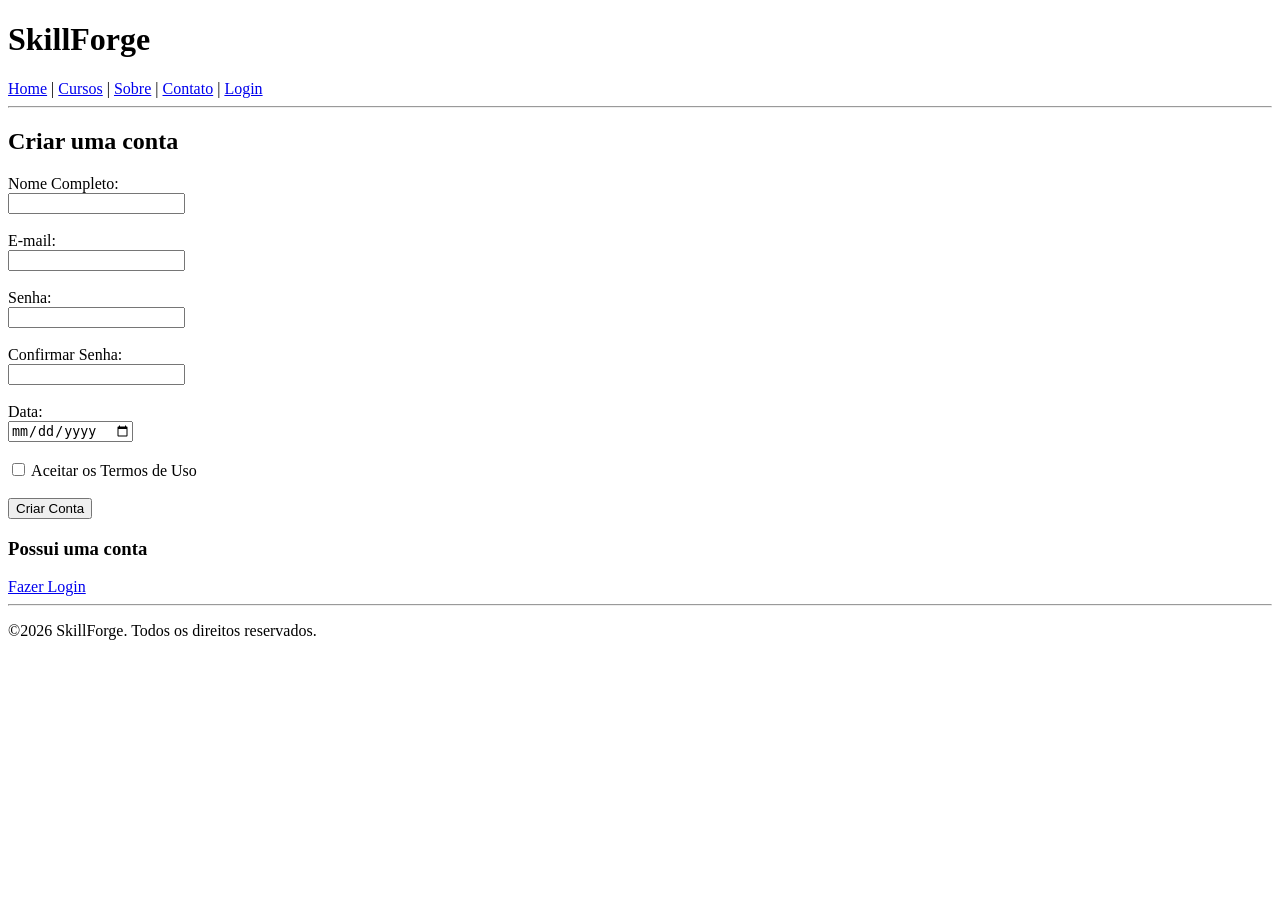
==== html/cadastro.html @ a9038300 "Criando as Paginas de Login e Cadastro" ====
<!DOCTYPE html>
<html lang="pt-br">
<head>
    <meta charset="UTF-8">
    <meta name="viewport" content="width=device-width, initial-scale=1.0">
    <title>Cadastro</title>
</head>
<body>
     
    <header>

        <h1> SkillForge</h1>
        
        <nav>   
        <a href="index.html">Home</a> |
        <a href="cursos.html">Cursos</a> |
        <a href="sobre.html">Sobre</a> |
        <a href="contato.html">Contato</a> |
        <a href="login.html">Login</a>

        </nav>
        </header>

        <hr>

        <main>
            <h2>Criar uma conta</h2>
            <form >
                <label for="nome">Nome Completo:</label><br>
                <input type="text" id="nome" name="nome" placeholder="" required><br><br>
                <label for="email">E-mail:</label><br>
                <input type="email" id="email" name="email" placeholder="" required><br><br>
                <label for="senha">Senha:</label><br>
                <input type="password" id="senha" name="senha" placeholder=" " required><br><br>
                <label for="confirma-senha">Confirmar Senha:</label><br>
                <input type="password" id="confirma-senha" name="confirma-senha" placeholder="" required><br><br>
                <label for="data">Data:</label><br>
                <input type="date" id="data" name="data" required><br><br>
                <label >
                <input type="checkbox" required>
                Aceitar os Termos de Uso
                </label><br><br>

                <input type="submit" value="Criar Conta"><br>
            </form>

        </main>

        <article>
                <h3>Possui uma conta</h3>
            
            <a href="login.html">Fazer Login</a>
        </article>

        <hr>

    <footer>
        <p>©2026 SkillForge. Todos os direitos reservados.</p>
    </footer>

    
</body>
</html>
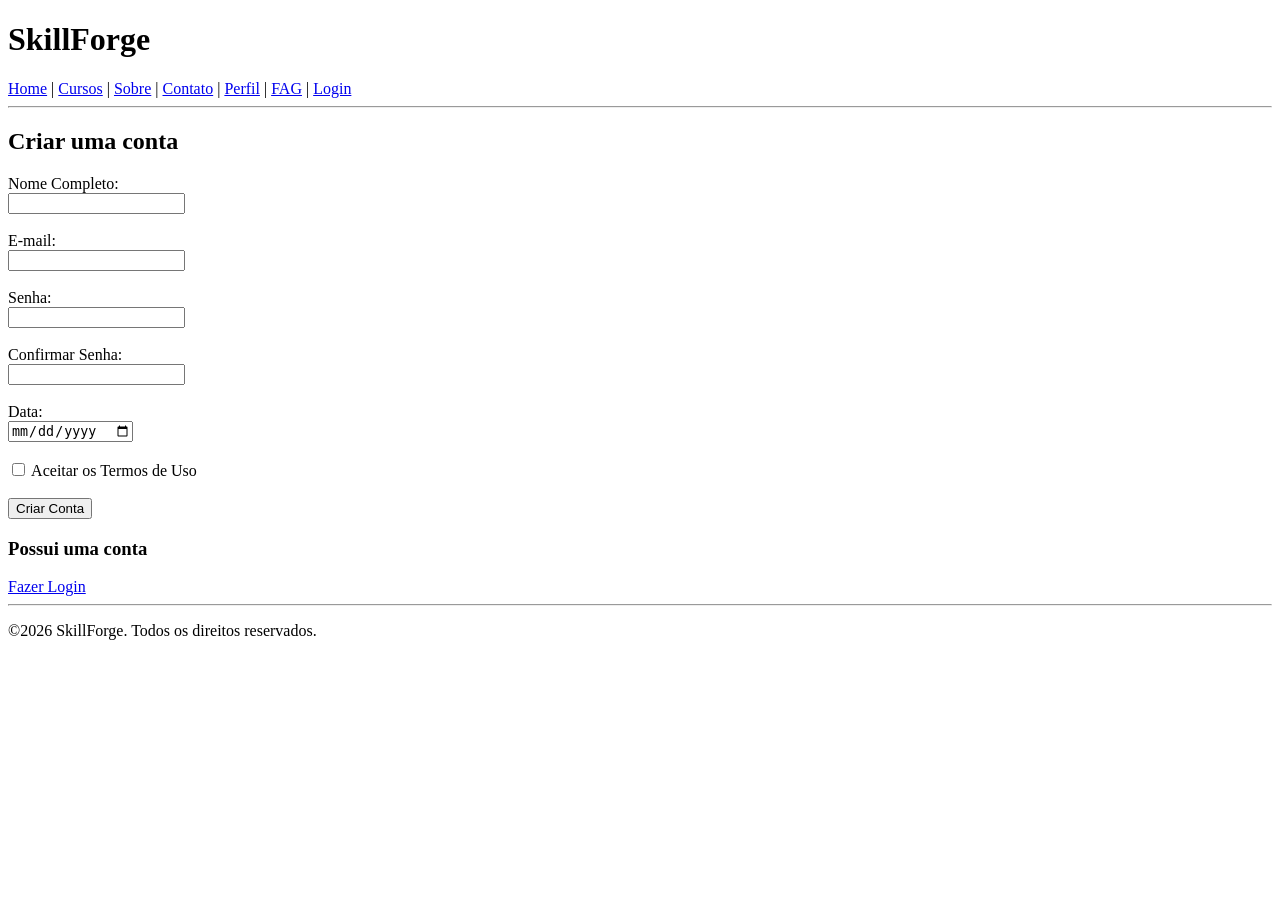
==== commit 143aca07: "Atualização no header" ====
--- a/html/cadastro.html
+++ b/html/cadastro.html
@@ -12,10 +12,12 @@
         <h1> SkillForge</h1>
         
         <nav>   
-        <a href="index.html">Home</a> |
+         <a href="index.html">Home</a> |
         <a href="cursos.html">Cursos</a> |
         <a href="sobre.html">Sobre</a> |
         <a href="contato.html">Contato</a> |
+        <a href="perfil.html">Perfil</a> |
+        <a href="faq.html">FAG</a> |
         <a href="login.html">Login</a>
 
         </nav>
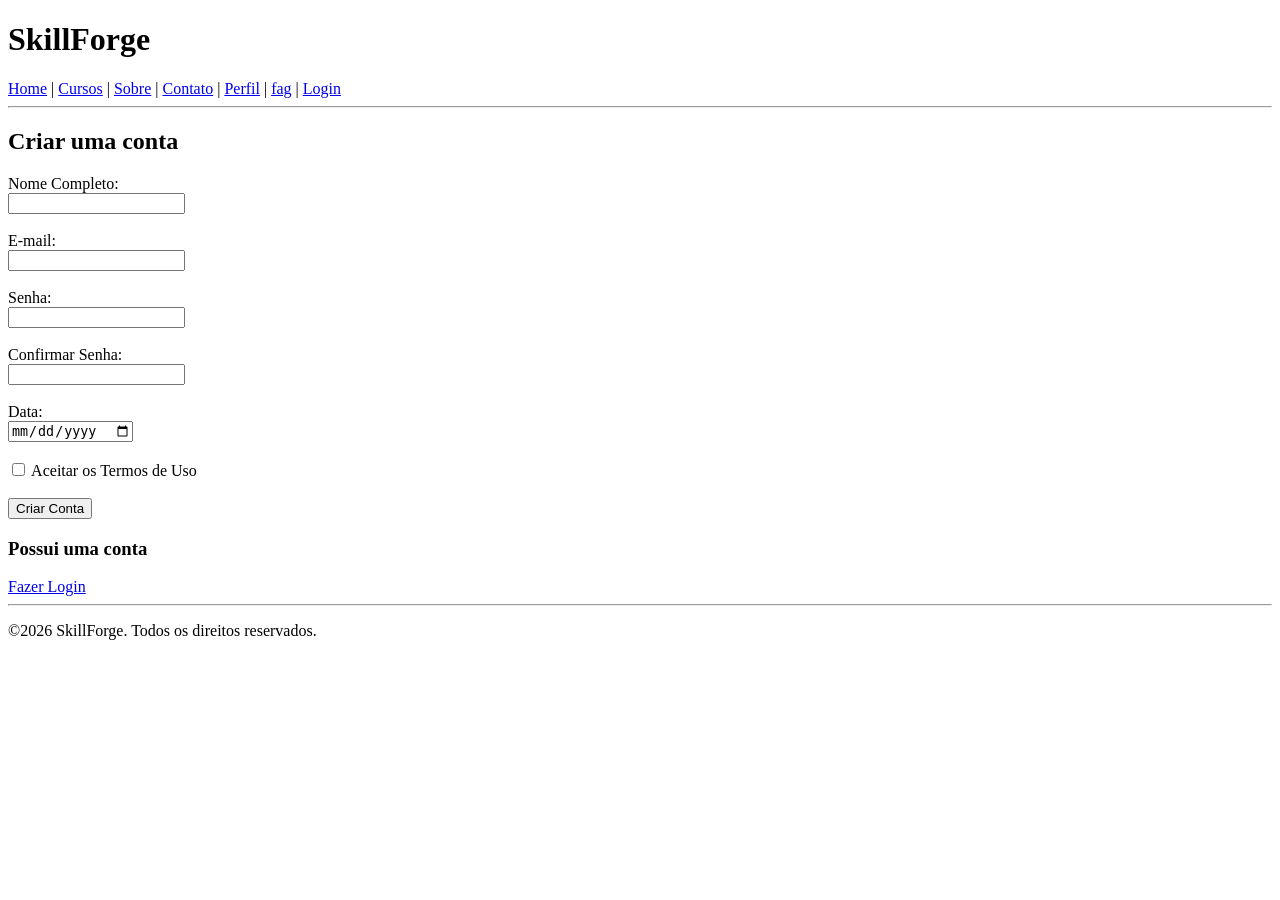
==== commit 8cd7fab9: "Update cadastro.html" ====
--- a/html/cadastro.html
+++ b/html/cadastro.html
@@ -17,7 +17,7 @@
         <a href="sobre.html">Sobre</a> |
         <a href="contato.html">Contato</a> |
         <a href="perfil.html">Perfil</a> |
-        <a href="faq.html">FAG</a> |
+        <a href="fag.html">fag</a> |
         <a href="login.html">Login</a>
 
         </nav>
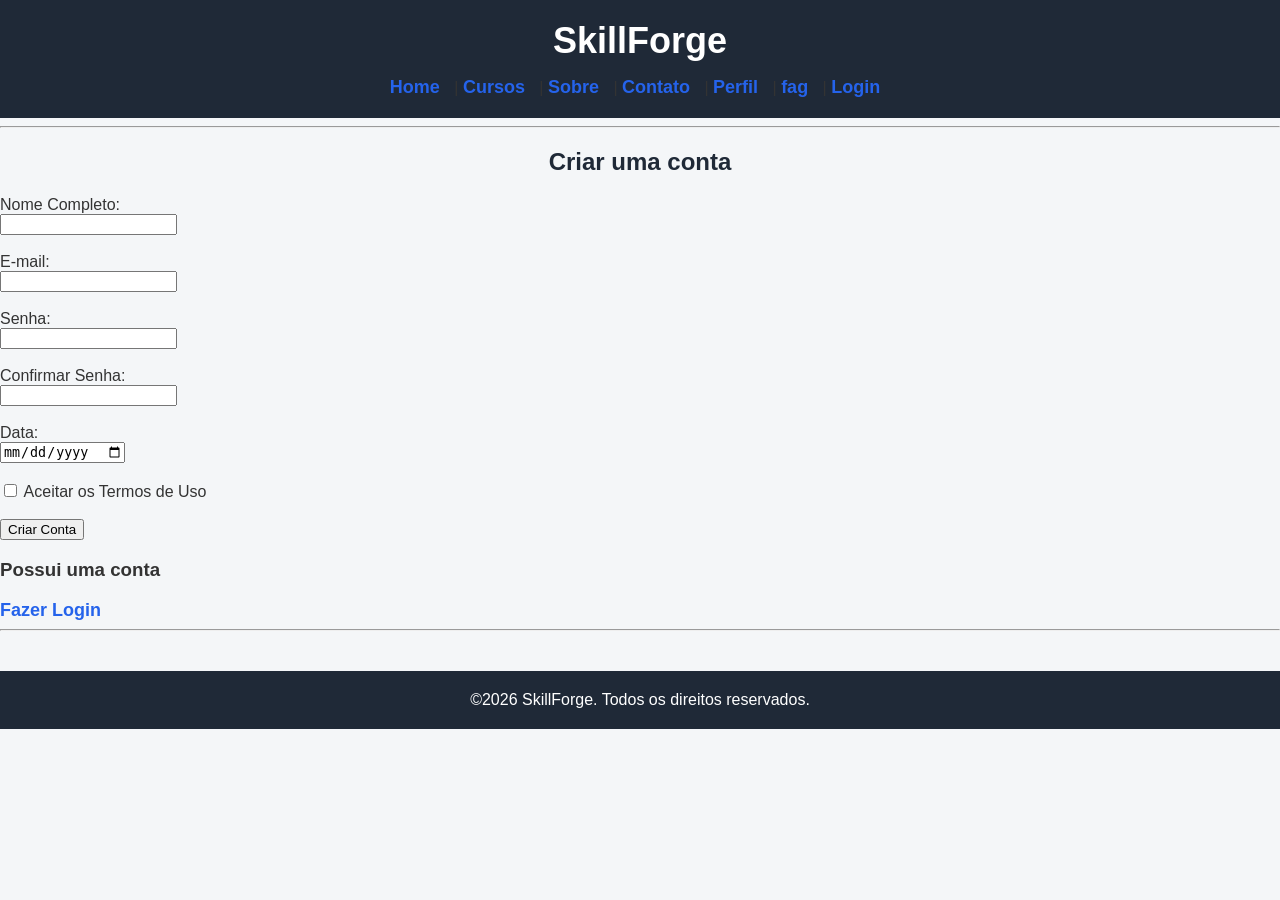
==== commit e054e70b: "Criação do curso e de cursos" ====
--- a/html/cadastro.html
+++ b/html/cadastro.html
@@ -4,6 +4,7 @@
     <meta charset="UTF-8">
     <meta name="viewport" content="width=device-width, initial-scale=1.0">
     <title>Cadastro</title>
+    <link rel="stylesheet" href="/CSS/style.css">
 </head>
 <body>
      
--- a/CSS/style.css
+++ b/CSS/style.css
@@ -0,0 +1,413 @@
+body{
+    margin: 0;
+    background-color: #f4f6f8;
+    font-family: Arial, Helvetica, sans-serif;
+    font-size: 16px;
+    color: #333;
+}
+
+h1 {
+    color:white;
+    text-align: center;
+    font-size:36px ;
+    margin: 0 0 15px 0;
+
+}
+
+h2{
+    text-align: center;
+    color: #1f2937;
+}
+
+a{
+    color: #2563eb;
+    text-decoration: none;
+    font-size: 18px;
+    font-weight: bold;
+    margin-right: 10px;
+    transition: 0.3s;
+ 
+
+
+}
+
+ul{
+    list-style: none;
+    text-align: center;
+    font-size: 18px;
+
+}
+
+p{
+    text-align: center;
+    font-size: 16px;
+}
+a:hover{
+    color: #1d4ed8;
+    text-decoration: underline;
+}
+
+header{
+    background-color: #1f2937;
+    padding: 20px;
+    text-align: center;
+}
+
+footer{
+    background-color: #1f2937;
+    color: white;
+    text-align: center;
+    padding: 20px;
+    margin-top: 40px;
+}
+
+footer p {
+    margin: 0;
+}
+
+.destaque {
+    background-color: white;
+    width: 80%;
+    margin: 40px auto;
+    padding: 50px 30px;
+    border: 1px solid #ddd;
+    border-radius: 10px;
+    box-sizing: border-box;
+    box-shadow: 0 4px 10px rgba(0, 0, 0, 0.1);
+    text-align: center;
+}
+
+.destaque h2 {
+    font-size:25px;
+    margin-bottom: 15px;
+}
+
+.destaque p {
+    font-size: 18px;
+    margin-bottom: 25px;
+}
+
+.menu{
+   display: flex;
+    justify-content: center;
+   padding: 15px;
+   align-items: center;
+   height: 70px;
+   flex-direction: row;
+   gap: 10px;
+    
+}
+
+.menu a {
+    color: white;
+    display: inline-block;
+    padding: 10px 15px;
+    margin-right:10px;
+    transition: 0.3s;
+    border-radius: 6px;
+    text-decoration: none;
+    font-size: 16px;
+    font-weight: bold;
+
+}
+
+.menu a:hover {
+    background-color: #2563eb;
+    color: white;
+    
+    
+}
+
+.botao{
+    display:inline-block;
+    background-color: #2565eb;
+    color: white;
+    padding: 12px 25px;
+    margin-top: 15px;
+    border-radius: 6px;
+    font-size: 16px;
+    font-weight: bold;
+    text-decoration: none;
+    transition: 0.3s;
+
+}
+
+.botao:hover{
+    background-color: #1d4ed8;
+    color: white;
+    text-decoration: none;
+}
+
+.beneficios{
+    background-color: white;
+    width:60%;
+    margin: 30px auto;
+    padding: 40px 20px;
+    border-radius: 10px;
+    border: 1px solid #ddd;
+    box-sizing: border-box;
+    box-shadow: 0 4px  10px rgba(0, 0, 0, 0.1);
+    text-align: center;
+    
+
+   
+}
+
+.beneficios ul {
+    padding: 0;
+}
+
+.beneficios li {
+    margin: 15px 0 ;
+    font-size: 18px;
+}
+
+.lista-beneficio{
+    color: #2563eb;
+    background-color: #f4f6f8;
+    border: 2px solid #ddd;
+    padding: 10px 20px;
+    border-radius:6px ;
+    cursor: pointer;
+}
+
+.lista-beneficio:hover{
+    color: #ddd;
+    background-color: #2563eb;
+    transform: translateY(-3px);
+    box-shadow: 0 4px 12px rgba(37, 99, 235, 0.2);
+    
+
+}
+
+.sobre{
+    background-color: white;
+    width: 80%;
+    margin: 30px auto;
+    padding: 40px 20px;
+    border-radius: 10px;
+    border: 1px solid #ddd;
+    box-sizing: border-box;
+    box-shadow: 0 4px 10px rgba(0, 0, 0, 0.1);
+    text-align: center;
+
+}
+
+.depoimentos {
+    background-color: white;
+    width: 60%;
+    margin: 30px auto ;
+    padding: 40px 30px;
+    border: 1px solid #ddd;
+    border-radius: 10px;
+    box-sizing: border-box;
+    text-align: center;
+}
+.depoimentos p {
+    font-size: 18px;
+    font-style: italic;
+    line-height: 1.6;
+    color: #555;
+}
+
+
+
+/* ===== PÁGINA DE CURSOS ===== */
+
+.pagina-cursos {
+    width: 90%;
+    max-width: 1200px;
+    margin: 40px auto;
+}
+
+.pagina-cursos h2 {
+    font-size: 30px;
+    margin-bottom: 35px;
+}
+
+/* Organização dos cursos */
+
+.lista-cursos {
+    display: flex;
+    justify-content: center;
+    align-items: stretch;
+    flex-wrap: wrap;
+    gap: 25px;
+}
+
+/* Cards dos cursos */
+
+.card-curso {
+    background-color: white;
+    width: 45%;
+    padding: 25px;
+    border: 1px solid #ddd;
+    border-radius: 10px;
+    box-sizing: border-box;
+    box-shadow: 0 4px 10px rgba(0, 0, 0, 0.08);
+    text-align: center;
+    transition: 0.3s;
+}
+
+/* Efeito ao passar o mouse */
+
+.card-curso:hover {
+    transform: translateY(-5px);
+    box-shadow: 0 8px 18px rgba(0, 0, 0, 0.15);
+}
+
+/* Título dos cards */
+
+.card-curso h3 {
+    color: #2563eb;
+    font-size: 23px;
+    margin-bottom: 20px;
+}
+
+/* Imagens dos cursos */
+
+.card-curso img {
+    width: 100px;
+    height: 100px;
+    object-fit: contain;
+    margin-bottom: 15px;
+}
+
+/* Textos dos cards */
+
+.card-curso p {
+    font-size: 15px;
+    line-height: 1.5;
+    text-align: left;
+}
+
+/* Botões dos cursos */
+
+.card-curso .botao {
+    display: inline-block;
+    margin-top: 15px;
+}
+
+/* Adaptação para telas menores */
+
+@media (max-width: 700px) {
+
+    .card-curso {
+        width: 100%;
+    }
+
+    .pagina-cursos {
+        width: 95%;
+    }
+
+}
+
+/* ===== PÁGINA INDIVIDUAL DO CURSO ===== */
+
+.pagina-curso {
+    width: 90%;
+    max-width: 1100px;
+    margin: 40px auto;
+}
+
+/* Apresentação */
+
+.curso-destaque {
+    background-color: white;
+    padding: 45px 30px;
+    border-radius: 10px;
+    border: 1px solid #ddd;
+    box-shadow: 0 4px 10px rgba(0, 0, 0, 0.08);
+    text-align: center;
+    margin-bottom: 30px;
+}
+
+.curso-destaque h2 {
+    color: #2563eb;
+    font-size: 30px;
+}
+
+.curso-destaque p {
+    line-height: 1.7;
+    max-width: 750px;
+    margin: 20px auto;
+}
+
+/* Informações e objetivos */
+
+.informacoes-curso,
+.objetivos-curso,
+.conteudo-curso,
+.final-curso {
+    background-color: white;
+    padding: 30px;
+    margin-bottom: 30px;
+    border: 1px solid #ddd;
+    border-radius: 10px;
+    box-shadow: 0 4px 10px rgba(0, 0, 0, 0.08);
+}
+
+.informacoes-curso p {
+    text-align: left;
+    line-height: 1.8;
+}
+
+.objetivos-curso ul {
+    text-align: left;
+    line-height: 2;
+    list-style: disc;
+}
+
+/* Módulos e aulas */
+
+.aula {
+    background-color: #f4f6f8;
+    padding: 20px;
+    margin: 15px 0;
+    border-radius: 8px;
+    border-left: 4px solid #2563eb;
+}
+
+.aula h3 {
+    color: #2563eb;
+}
+
+.aula p {
+    text-align: left;
+    line-height: 1.6;
+}
+
+/* Final */
+
+.final-curso {
+    text-align: center;
+}
+
+.final-curso p {
+    line-height: 1.7;
+}
+
+/* Responsividade */
+
+@media (max-width: 700px) {
+
+    .pagina-curso {
+        width: 95%;
+    }
+
+    .curso-destaque {
+        padding: 30px 15px;
+    }
+
+    .informacoes-curso,
+    .objetivos-curso,
+    .conteudo-curso,
+    .final-curso {
+        padding: 20px;
+    }
+
+}
+
+
+
+
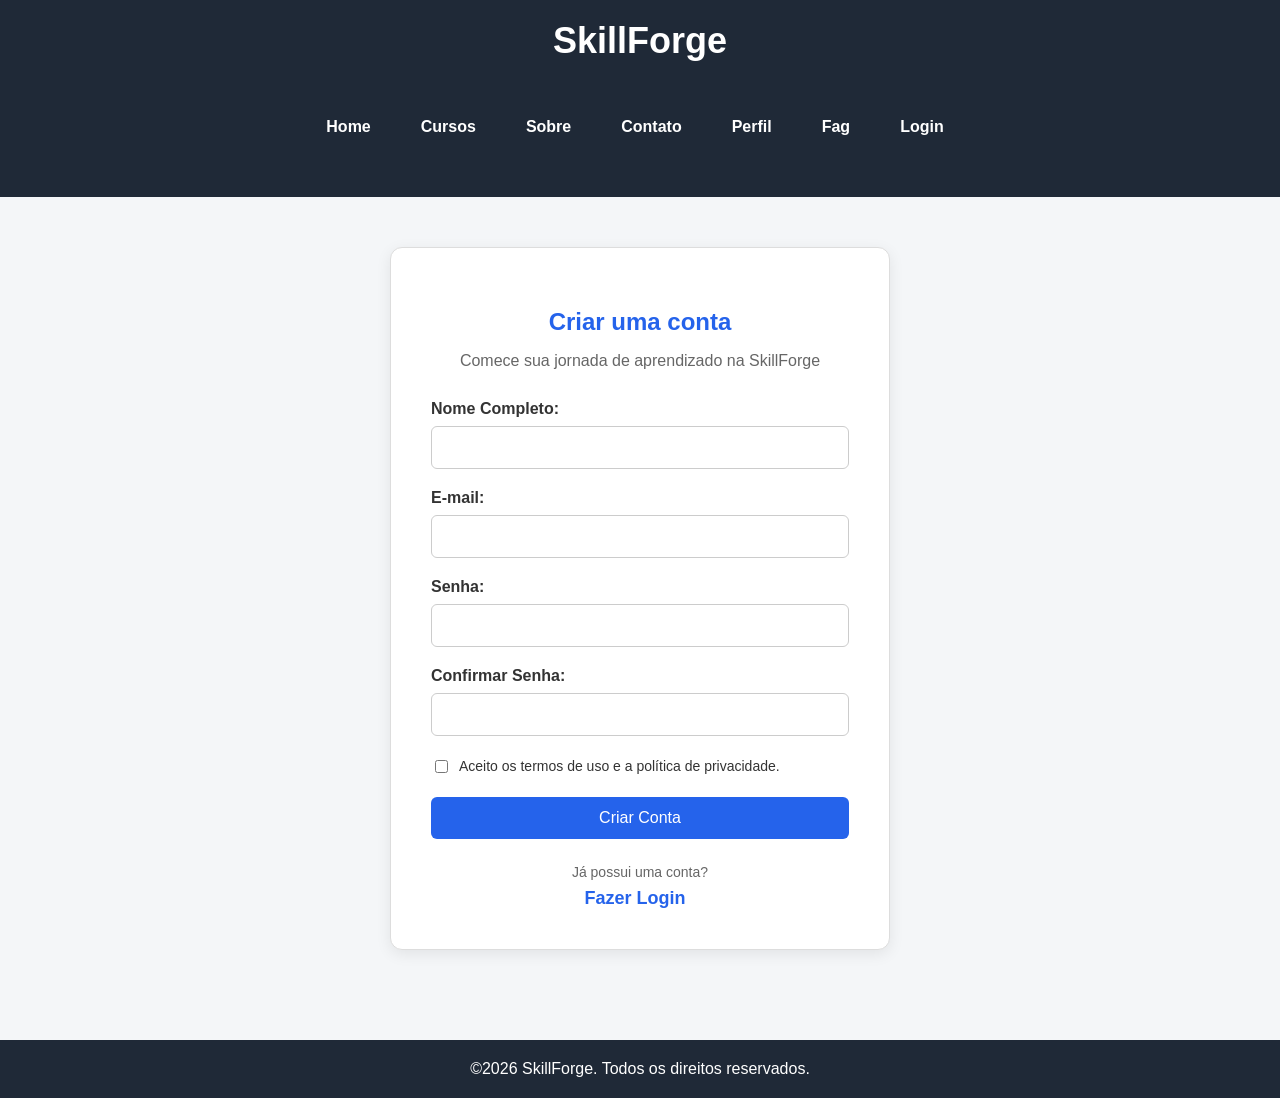
==== commit e86e7226: "Personalizando as paginas de login,cadastro e perfil" ====
--- a/html/cadastro.html
+++ b/html/cadastro.html
@@ -3,59 +3,69 @@
 <head>
     <meta charset="UTF-8">
     <meta name="viewport" content="width=device-width, initial-scale=1.0">
-    <title>Cadastro</title>
+    <title>Cadastro | SkillForge</title>
     <link rel="stylesheet" href="/CSS/style.css">
 </head>
 <body>
      
     <header>
 
-        <h1> SkillForge</h1>
+        <h1>SkillForge</h1>
         
-        <nav>   
-         <a href="index.html">Home</a> |
-        <a href="cursos.html">Cursos</a> |
-        <a href="sobre.html">Sobre</a> |
-        <a href="contato.html">Contato</a> |
-        <a href="perfil.html">Perfil</a> |
-        <a href="fag.html">fag</a> |
+        <nav  class="menu">   
+         <a href="index.html">Home</a> 
+        <a href="cursos.html">Cursos</a> 
+        <a href="sobre.html">Sobre</a> 
+        <a href="contato.html">Contato</a> 
+        <a href="perfil.html">Perfil</a> 
+        <a href="fag.html">Fag</a> 
         <a href="login.html">Login</a>
 
         </nav>
         </header>
 
-        <hr>
+        
 
-        <main>
+        <main class="pagina-cadastro">
+
+            <section class="cadastro-container">
             <h2>Criar uma conta</h2>
-            <form >
-                <label for="nome">Nome Completo:</label><br>
-                <input type="text" id="nome" name="nome" placeholder="" required><br><br>
-                <label for="email">E-mail:</label><br>
-                <input type="email" id="email" name="email" placeholder="" required><br><br>
-                <label for="senha">Senha:</label><br>
-                <input type="password" id="senha" name="senha" placeholder=" " required><br><br>
-                <label for="confirma-senha">Confirmar Senha:</label><br>
-                <input type="password" id="confirma-senha" name="confirma-senha" placeholder="" required><br><br>
-                <label for="data">Data:</label><br>
-                <input type="date" id="data" name="data" required><br><br>
-                <label >
-                <input type="checkbox" required>
-                Aceitar os Termos de Uso
-                </label><br><br>
+            <p>Comece sua jornada de aprendizado na SkillForge</p>
+            <form  class="form-cadastro">
+                <label for="nome">Nome Completo:</label>
+                <input type="text" id="nome" name="nome" placeholder="" required>
+        
+                <label for="email">E-mail:</label>
+                <input type="email" id="email" name="email" placeholder="" required>
+               
+                <label for="senha">Senha:</label>
+                <input type="password" id="senha" name="senha" placeholder=" " required>
+                <label for="confirma-senha">Confirmar Senha:</label>
+                <input type="password" id="confirma-senha" name="confirma-senha" placeholder="" required>
+               
+          <div class="cadastro-termos">
+               
+             <label>
+            <input type="checkbox" name="termos" required>
+                Aceito os termos de uso e a política de privacidade.
+                </label>
 
-                <input type="submit" value="Criar Conta"><br>
+                </div>
+                
+                <button type="submit">Criar Conta</button>
             </form>
+
+            <div class="cadastro-login ">
+                <p>Já possui uma conta?</p>
+                 <a href="login.html">Fazer Login</a>
+            </div>
+
+            </section>
 
         </main>
 
-        <article>
-                <h3>Possui uma conta</h3>
-            
-            <a href="login.html">Fazer Login</a>
-        </article>
-
-        <hr>
+      
+      
 
     <footer>
         <p>©2026 SkillForge. Todos os direitos reservados.</p>
--- a/CSS/style.css
+++ b/CSS/style.css
@@ -408,6 +408,993 @@
 
 }
 
-
-
-
+/* ===== PÁGINA SOBRE ===== */
+
+.pagina-sobre {
+    width: 90%;
+    max-width: 1100px;
+    margin: 40px auto;
+}
+
+.sobre-destaque,
+.historia,
+.missao,
+.visao,
+.valores,
+.diferenciais,
+.sobre-final {
+    background-color: white;
+    padding: 35px;
+    margin-bottom: 25px;
+    border: 1px solid #ddd;
+    border-radius: 10px;
+    box-sizing: border-box;
+    box-shadow: 0 4px 10px rgba(0, 0, 0, 0.08);
+}
+
+.sobre-destaque {
+    text-align: center;
+    padding: 50px 30px;
+}
+
+.sobre-destaque p,
+.historia p,
+.missao p,
+.visao p,
+.diferenciais p,
+.sobre-final p {
+    line-height: 1.8;
+}
+
+.sobre-destaque h2 {
+    color: #2563eb;
+    font-size: 32px;
+}
+
+/* Missão e visão */
+
+.missao-visao {
+    display: flex;
+    gap: 25px;
+}
+
+.missao,
+.visao {
+    flex: 1;
+}
+
+/* Valores */
+
+.valores ul {
+    line-height: 2;
+}
+
+/* Diferenciais */
+
+/* ===== DIFERENCIAIS ===== */
+
+.diferenciais {
+    background-color: white;
+    padding: 35px;
+    margin-bottom: 25px;
+    border: 1px solid #ddd;
+    border-radius: 10px;
+    box-sizing: border-box;
+    box-shadow: 0 4px 10px rgba(0, 0, 0, 0.08);
+
+    display: flex;
+    flex-direction: column;
+    align-items: center;
+    text-align: center;
+}
+
+.diferenciais h2 {
+    color: #1f2937;
+    margin-bottom: 25px;
+}
+
+.diferenciais article {
+    width: 80%;
+    background-color: #f4f6f8;
+    padding: 20px;
+    margin-top: 15px;
+    border-radius: 8px;
+    box-sizing: border-box;
+    transition: 0.3s;
+}
+
+.diferenciais article:hover {
+    transform: translateY(-4px);
+    box-shadow: 0 4px 12px rgba(37, 99, 235, 0.15);
+}
+
+.diferenciais h3 {
+    color: #2563eb;
+}
+
+.diferenciais p {
+    text-align: center;
+    line-height: 1.8;
+}
+
+/* Final */
+
+.sobre-final {
+    text-align: center;
+}
+
+/* Responsividade */
+
+@media (max-width: 700px) {
+
+    .pagina-sobre {
+        width: 95%;
+    }
+
+    .missao-visao {
+        flex-direction: column;
+        gap: 0;
+    }
+
+    .sobre-destaque,
+    .historia,
+    .missao,
+    .visao,
+    .valores,
+    .diferenciais,
+    .sobre-final {
+        padding: 22px;
+    }
+
+}
+
+@media (max-width: 700px) {
+
+    .diferenciais {
+        padding: 22px;
+    }
+
+    .diferenciais article {
+        width: 100%;
+    }
+
+}
+
+/* ===== PÁGINA DE CONTATO ===== */
+
+.pagina-contato {
+    width: 90%;
+    max-width: 1100px;
+    margin: 40px auto;
+}
+
+.contato-destaque {
+    text-align: center;
+    background-color: white;
+    padding: 35px;
+    border: 1px solid #ddd;
+    border-radius: 10px;
+    box-shadow: 0 4px 10px rgba(0, 0, 0, 0.08);
+    margin-bottom: 30px;
+}
+
+.contato-destaque h2 {
+    color: #2563eb;
+    font-size: 30px;
+}
+
+.contato-destaque p {
+    line-height: 1.8;
+}
+
+/* Layout do formulário e informações */
+
+.contato-container {
+    display: flex;
+    align-items: flex-start;
+    gap: 30px;
+}
+
+/* Formulário */
+
+.form-contato {
+    flex: 2;
+    background-color: white;
+    padding: 30px;
+    border: 1px solid #ddd;
+    border-radius: 10px;
+    box-shadow: 0 4px 10px rgba(0, 0, 0, 0.08);
+}
+
+.form-contato h2 {
+    text-align: center;
+    margin-bottom: 25px;
+}
+
+.form-contato label {
+    display: block;
+    margin: 15px 0 8px;
+    font-weight: bold;
+}
+
+.form-contato input,
+.form-contato select,
+.form-contato textarea {
+    width: 100%;
+    padding: 12px;
+    border: 1px solid #ccc;
+    border-radius: 6px;
+    box-sizing: border-box;
+    font-family: Arial, Helvetica, sans-serif;
+    font-size: 15px;
+}
+
+.form-contato textarea {
+    resize: vertical;
+}
+
+.form-contato input:focus,
+.form-contato select:focus,
+.form-contato textarea:focus {
+    outline: none;
+    border-color: #2563eb;
+}
+
+/* Checkbox */
+
+.form-contato .newsletter {
+    display: flex;
+    align-items: center;
+    gap: 10px;
+    font-weight: normal;
+}
+
+.form-contato .newsletter input {
+    width: auto;
+}
+
+/* Botão */
+
+.form-contato button {
+    width: 100%;
+    border: none;
+    cursor: pointer;
+}
+
+.form-contato button:hover {
+    background-color: #1d4ed8;
+}
+
+/* Informações de contato */
+
+.informacoes-contato {
+    flex: 1;
+    background-color: white;
+    padding: 30px;
+    border: 1px solid #ddd;
+    border-radius: 10px;
+    box-shadow: 0 4px 10px rgba(0, 0, 0, 0.08);
+}
+
+.informacoes-contato h2 {
+    color: #2563eb;
+}
+
+.informacoes-contato p {
+    text-align: left;
+    line-height: 1.8;
+}
+
+.redes-sociais {
+    display: flex;
+    flex-direction: column;
+    align-items: center;
+    text-align: center;
+}
+
+/* Responsividade */
+
+@media (max-width: 800px) {
+
+    .contato-container {
+        flex-direction: column;
+    }
+
+    .form-contato,
+    .informacoes-contato {
+        width: 100%;
+        box-sizing: border-box;
+    }
+
+    .pagina-contato {
+        width: 95%;
+    }
+
+}
+
+/* ===== PÁGINA DE LOGIN ===== */
+
+.pagina-login {
+    display: flex;
+    justify-content: center;
+    align-items: center;
+    width: 100%;
+    padding: 50px 20px;
+    box-sizing: border-box;
+}
+
+.login-container {
+    background-color: white;
+    width: 100%;
+    max-width: 450px;
+    padding: 40px;
+    border: 1px solid #ddd;
+    border-radius: 12px;
+    box-shadow: 0 4px 15px rgba(0, 0, 0, 0.08);
+    box-sizing: border-box;
+}
+
+.login-container h2 {
+    color: #2563eb;
+    margin-bottom: 10px;
+}
+
+.login-container > p {
+    color: #666;
+    margin-bottom: 30px;
+}
+
+.form-login label {
+    display: block;
+    font-weight: bold;
+    margin-bottom: 8px;
+}
+
+.form-login input[type="email"],
+.form-login input[type="password"] {
+    width: 100%;
+    padding: 12px;
+    margin-bottom: 20px;
+    border: 1px solid #ccc;
+    border-radius: 6px;
+    box-sizing: border-box;
+    font-size: 15px;
+}
+
+.form-login input:focus {
+    outline: none;
+    border-color: #2563eb;
+}
+
+/* Opções do login */
+
+.login-opcoes {
+    display: flex;
+    justify-content: space-between;
+    align-items: center;
+    gap: 10px;
+    margin-bottom: 20px;
+}
+
+.login-opcoes .lembrar {
+    display: flex;
+    align-items: center;
+    gap: 6px;
+    margin: 0;
+    font-weight: normal;
+}
+
+.login-opcoes a {
+    font-size: 14px;
+    margin: 0;
+}
+
+.login-opcoes input {
+    margin: 0;
+}
+
+.login-opcoes a:hover {
+    color: #1d4ed8;
+}
+
+/* Botão de entrar */
+
+.form-login button {
+    width: 100%;
+    border: none;
+    cursor: pointer;
+}
+
+.form-login button:hover {
+    background-color: #1d4ed8;
+}
+
+/* Criar conta */
+
+.login-cadastro {
+    text-align: center;
+    margin-top: 25px;
+    font-size: 14px;
+}
+
+.login-cadastro a {
+    margin: 0;
+}
+
+/* Responsividade */
+
+@media (max-width: 500px) {
+
+    .login-container {
+        padding: 25px;
+    }
+
+    .login-opcoes {
+        flex-wrap: wrap;
+    }
+
+}
+
+
+/* ===== PÁGINA DE CADASTRO ===== */
+
+.pagina-cadastro {
+    display: flex;
+    justify-content: center;
+    align-items: center;
+    width: 100%;
+    padding: 50px 20px;
+    box-sizing: border-box;
+}
+
+.cadastro-container {
+    background-color: white;
+    width: 100%;
+    max-width: 500px;
+    padding: 40px;
+    border: 1px solid #ddd;
+    border-radius: 12px;
+    box-shadow: 0 4px 15px rgba(0, 0, 0, 0.08);
+    box-sizing: border-box;
+}
+
+.cadastro-container h2 {
+    color: #2563eb;
+    margin-bottom: 10px;
+}
+
+.cadastro-container > p {
+    color: #666;
+    margin-bottom: 30px;
+}
+
+/* ===== FORMULÁRIO ===== */
+
+.form-cadastro label {
+    display: block;
+    font-weight: bold;
+    margin-bottom: 8px;
+}
+
+.form-cadastro input[type="text"],
+.form-cadastro input[type="email"],
+.form-cadastro input[type="tel"],
+.form-cadastro input[type="password"] {
+    width: 100%;
+    padding: 12px;
+    margin-bottom: 20px;
+    border: 1px solid #ccc;
+    border-radius: 6px;
+    box-sizing: border-box;
+    font-size: 15px;
+}
+
+.form-cadastro input:focus {
+    outline: none;
+    border-color: #2563eb;
+}
+
+/* ===== TERMOS ===== */
+
+.cadastro-termos {
+    margin-bottom: 20px;
+}
+
+.cadastro-termos label {
+    display: flex;
+    align-items: flex-start;
+    gap: 8px;
+    font-size: 14px;
+    font-weight: normal;
+    line-height: 1.5;
+}
+
+.cadastro-termos input {
+    margin-top: 4px;
+}
+
+/* ===== BOTÃO CADASTRO ===== */
+
+.form-cadastro button {
+    width: 100%;
+    padding: 12px;
+    background-color: #2563eb;
+    color: white;
+    border: none;
+    border-radius: 6px;
+    font-size: 16px;
+    cursor: pointer;
+    transition: 0.3s;
+}
+
+.form-cadastro button:hover {
+    background-color: #1d4ed8;
+}
+
+/* ===== LOGIN ===== */
+
+.cadastro-login {
+    text-align: center;
+    margin-top: 25px;
+}
+
+.cadastro-login p {
+    margin-bottom: 8px;
+    font-size: 14px;
+    color: #666;
+}
+
+.cadastro-login a {
+    font-weight: bold;
+}
+
+/* ===== RESPONSIVIDADE ===== */
+
+@media (max-width: 500px) {
+
+    .cadastro-container {
+        padding: 25px;
+    }
+
+}
+
+/* ===== PÁGINA DE PERFIL ===== */
+
+.pagina-perfil {
+    max-width: 1200px;
+    margin: 0 auto;
+    padding: 40px 20px;
+    box-sizing: border-box;
+}
+
+/* ===== APRESENTAÇÃO ===== */
+
+.perfil-destaque {
+    display: flex;
+    align-items: center;
+    gap: 30px;
+    background-color: white;
+    padding: 35px;
+    margin-bottom: 30px;
+    border-radius: 12px;
+    border: 1px solid #ddd;
+    box-shadow: 0 4px 12px rgba(0, 0, 0, 0.06);
+}
+
+.perfil-avatar {
+    display: flex;
+    justify-content: center;
+    align-items: center;
+    min-width: 100px;
+    height: 100px;
+    background-color: #2563eb;
+    color: white;
+    border-radius: 50%;
+    font-size: 32px;
+    font-weight: bold;
+}
+
+.perfil-apresentacao h2 {
+    color: #2563eb;
+    margin-bottom: 10px;
+}
+
+.perfil-apresentacao p {
+    color: #666;
+    margin-bottom: 20px;
+}
+
+/* ===== BOTÕES DO PERFIL ===== */
+
+.botao-perfil {
+    display: inline-block;
+    background-color: #2563eb;
+    color: white;
+    text-decoration: none;
+    padding: 12px 20px;
+    border-radius: 6px;
+    transition: 0.3s;
+}
+
+.botao-perfil:hover {
+    background-color: #1d4ed8;
+    transform: translateY(-2px);
+}
+
+/* ===== ESTATÍSTICAS ===== */
+
+.perfil-estatisticas {
+    display: flex;
+    justify-content: center;
+    gap: 20px;
+    margin-bottom: 40px;
+}
+
+.estatistica {
+    flex: 1;
+    background-color: white;
+    padding: 25px;
+    text-align: center;
+    border: 1px solid #ddd;
+    border-radius: 10px;
+    box-shadow: 0 4px 10px rgba(0, 0, 0, 0.05);
+}
+
+.estatistica h3 {
+    color: #2563eb;
+    font-size: 32px;
+    margin-bottom: 10px;
+}
+
+.estatistica p {
+    color: #666;
+}
+
+/* ===== MEUS CURSOS ===== */
+
+.perfil-cursos {
+    margin-bottom: 40px;
+}
+
+.perfil-cursos > h2,
+.perfil-certificados > h2 {
+    margin-bottom: 25px;
+    color: #2563eb;
+}
+
+.perfil-lista-cursos {
+    display: flex;
+    flex-wrap: wrap;
+    gap: 25px;
+}
+
+/* ===== CARD DOS CURSOS ===== */
+
+.perfil-card-curso {
+    display: flex;
+    flex-direction: column;
+    flex: 1 1 300px;
+    background-color: white;
+    border: 1px solid #ddd;
+    border-radius: 10px;
+    overflow: hidden;
+    box-shadow: 0 4px 10px rgba(0, 0, 0, 0.06);
+    transition: 0.3s;
+}
+
+.perfil-card-curso:hover {
+    transform: translateY(-5px);
+    box-shadow: 0 8px 18px rgba(0, 0, 0, 0.10);
+}
+
+/* ===== IMAGENS DOS CURSOS ===== */
+
+.perfil-curso-imagem {
+    display: flex;
+    justify-content: center;
+    align-items: center;
+    min-height: 160px;
+    color: white;
+    font-size: 28px;
+    font-weight: bold;
+}
+
+.imagem-html {
+    background-color: #e76f29;
+}
+
+.imagem-css {
+    background-color: #264de4;
+}
+
+.imagem-js {
+    background-color: #d6b600;
+    color: #222;
+}
+
+
+/* ===== PÁGINA DE PERFIL ===== */
+
+.pagina-perfil {
+    max-width: 1200px;
+    margin: 0 auto;
+    padding: 40px 20px;
+    box-sizing: border-box;
+}
+
+/* ===== APRESENTAÇÃO ===== */
+
+.perfil-destaque {
+    display: flex;
+    align-items: center;
+    gap: 30px;
+    background-color: white;
+    padding: 35px;
+    margin-bottom: 30px;
+    border-radius: 12px;
+    border: 1px solid #ddd;
+    box-shadow: 0 4px 12px rgba(0, 0, 0, 0.06);
+}
+
+.perfil-avatar {
+    display: flex;
+    justify-content: center;
+    align-items: center;
+    min-width: 100px;
+    height: 100px;
+    background-color: #2563eb;
+    color: white;
+    border-radius: 50%;
+    font-size: 32px;
+    font-weight: bold;
+}
+
+.perfil-apresentacao h2 {
+    color: #2563eb;
+    margin-bottom: 10px;
+}
+
+.perfil-apresentacao p {
+    color: #666;
+    margin-bottom: 20px;
+}
+
+/* ===== BOTÕES DO PERFIL ===== */
+
+.botao-perfil {
+    display: inline-block;
+    background-color: #2563eb;
+    color: white;
+    text-decoration: none;
+    padding: 12px 20px;
+    border-radius: 6px;
+    transition: 0.3s;
+}
+
+.botao-perfil:hover {
+    background-color: #1d4ed8;
+    transform: translateY(-2px);
+}
+
+/* ===== ESTATÍSTICAS ===== */
+
+.perfil-estatisticas {
+    display: flex;
+    justify-content: center;
+    gap: 20px;
+    margin-bottom: 40px;
+}
+
+.estatistica {
+    flex: 1;
+    background-color: white;
+    padding: 25px;
+    text-align: center;
+    border: 1px solid #ddd;
+    border-radius: 10px;
+    box-shadow: 0 4px 10px rgba(0, 0, 0, 0.05);
+}
+
+.estatistica h3 {
+    color: #2563eb;
+    font-size: 32px;
+    margin-bottom: 10px;
+}
+
+.estatistica p {
+    color: #666;
+}
+
+/* ===== MEUS CURSOS ===== */
+
+.perfil-cursos {
+    margin-bottom: 40px;
+}
+
+.perfil-cursos > h2,
+.perfil-certificados > h2 {
+    margin-bottom: 25px;
+    color: #2563eb;
+}
+
+.perfil-lista-cursos {
+    display: flex;
+    flex-wrap: wrap;
+    gap: 25px;
+}
+
+/* ===== CARD DOS CURSOS ===== */
+
+.perfil-card-curso {
+    display: flex;
+    flex-direction: column;
+    flex: 1 1 300px;
+    background-color: white;
+    border: 1px solid #ddd;
+    border-radius: 10px;
+    overflow: hidden;
+    box-shadow: 0 4px 10px rgba(0, 0, 0, 0.06);
+    transition: 0.3s;
+}
+
+.perfil-card-curso:hover {
+    transform: translateY(-5px);
+    box-shadow: 0 8px 18px rgba(0, 0, 0, 0.10);
+}
+
+/* ===== IMAGENS DOS CURSOS ===== */
+
+.perfil-curso-imagem {
+    display: flex;
+    justify-content: center;
+    align-items: center;
+    min-height: 160px;
+    color: white;
+    font-size: 28px;
+    font-weight: bold;
+}
+
+.imagem-html {
+    background-color: #e76f29;
+}
+
+.imagem-css {
+    background-color: #264de4;
+}
+
+.imagem-js {
+    background-color: #d6b600;
+    color: #222;
+}
+
+/* ===== CONTEÚDO DO CURSO ===== */
+
+.perfil-curso-conteudo {
+    padding: 25px;
+}
+
+.perfil-curso-conteudo h3 {
+    margin-bottom: 12px;
+    color: #1f2937;
+}
+
+.perfil-curso-conteudo p {
+    color: #666;
+    line-height: 1.6;
+    margin-bottom: 20px;
+}
+
+/* ===== PROGRESSO ===== */
+
+.progresso-info {
+    display: flex;
+    justify-content: space-between;
+    margin-bottom: 8px;
+    font-size: 14px;
+}
+
+.barra-progresso {
+    width: 100%;
+    height: 10px;
+    background-color: #e5e7eb;
+    border-radius: 20px;
+    overflow: hidden;
+    margin-bottom: 20px;
+}
+
+.progresso {
+    height: 100%;
+    border-radius: 20px;
+}
+
+.html-progresso {
+    width: 75%;
+    background-color: #2563eb;
+}
+
+.css-progresso {
+    width: 35%;
+    background-color: #2563eb;
+}
+
+.js-progresso {
+    width: 10%;
+    background-color: #2563eb;
+}
+
+/* ===== CERTIFICADOS ===== */
+
+.perfil-certificados {
+    margin-bottom: 30px;
+}
+
+.certificado-card {
+    display: flex;
+    justify-content: space-between;
+    align-items: center;
+    gap: 20px;
+    background-color: white;
+    padding: 25px;
+    border: 1px solid #ddd;
+    border-radius: 10px;
+    box-shadow: 0 4px 10px rgba(0, 0, 0, 0.05);
+}
+
+.certificado-card h3 {
+    margin-bottom: 10px;
+    color: #1f2937;
+}
+
+.certificado-card p {
+    color: #666;
+}
+
+.certificado-status {
+    background-color: #dcfce7;
+    color: #166534;
+    padding: 8px 15px;
+    border-radius: 20px;
+    font-size: 14px;
+    font-weight: bold;
+}
+
+/* ===== RESPONSIVIDADE ===== */
+
+@media (max-width: 800px) {
+
+    .perfil-estatisticas {
+        flex-wrap: wrap;
+    }
+
+    .estatistica {
+        flex: 1 1 200px;
+    }
+
+    .perfil-destaque {
+        flex-wrap: wrap;
+    }
+
+}
+
+@media (max-width: 500px) {
+
+    .pagina-perfil {
+        padding: 25px 15px;
+    }
+
+    .perfil-destaque {
+        padding: 25px;
+    }
+
+    .perfil-avatar {
+        min-width: 80px;
+        height: 80px;
+        font-size: 26px;
+    }
+
+    .certificado-card {
+        flex-direction: column;
+        align-items: flex-start;
+    }
+
+}
